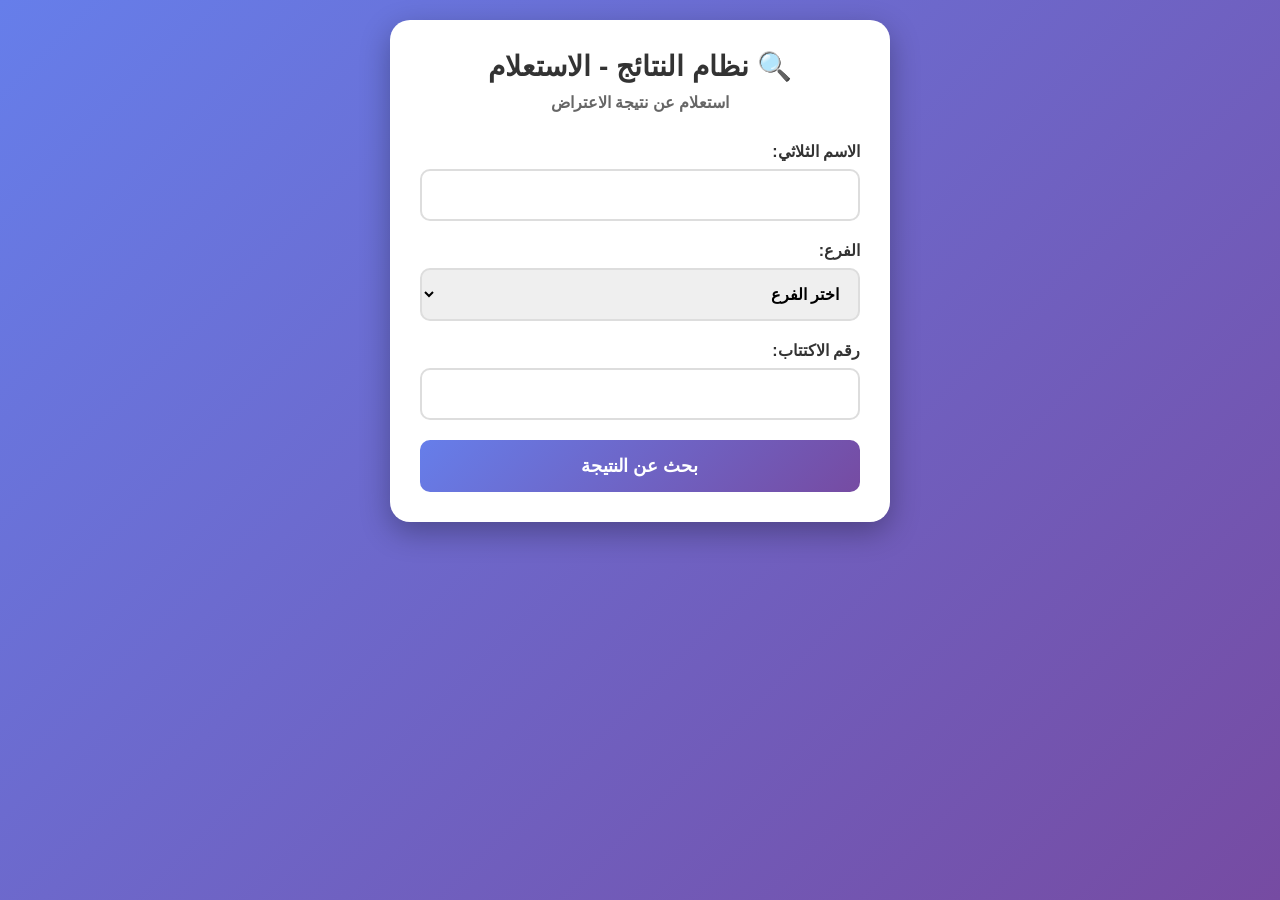
==== admin.html @ 6a86b706 "Update admin.html" ====
<!DOCTYPE html>
<html lang="ar" dir="rtl">
<head>
    <meta charset="UTF-8">
    <meta name="viewport" content="width=device-width, initial-scale=1.0">
    <title>نظام النتائج - الاستعلام</title>
    <style>
        * {
            margin: 0;
            padding: 0;
            box-sizing: border-box;
            font-family: 'Arial', sans-serif;
        }
        
        body {
            background: linear-gradient(135deg, #667eea 0%, #764ba2 100%);
            min-height: 100vh;
            padding: 20px;
        }
        
        .container {
            max-width: 500px;
            margin: 0 auto;
            background: white;
            border-radius: 20px;
            padding: 30px;
            box-shadow: 0 10px 30px rgba(0,0,0,0.3);
        }
        
        .header {
            text-align: center;
            margin-bottom: 30px;
        }
        
        .header h1 {
            color: #333;
            font-size: 28px;
            font-weight: bold;
            margin-bottom: 10px;
        }
        
        .header p {
            color: #666;
            font-size: 16px;
            font-weight: 600;
        }
        
        .form-group {
            margin-bottom: 20px;
        }
        
        label {
            display: block;
            font-weight: bold;
            margin-bottom: 8px;
            color: #333;
            font-size: 16px;
        }
        
        input, select {
            width: 100%;
            padding: 15px;
            border: 2px solid #ddd;
            border-radius: 10px;
            font-size: 16px;
            font-weight: bold;
            transition: border-color 0.3s;
        }
        
        input:focus, select:focus {
            outline: none;
            border-color: #667eea;
        }
        
        .btn {
            width: 100%;
            padding: 15px;
            background: linear-gradient(135deg, #667eea 0%, #764ba2 100%);
            color: white;
            border: none;
            border-radius: 10px;
            font-size: 18px;
            font-weight: bold;
            cursor: pointer;
            transition: transform 0.2s;
        }
        
        .btn:hover {
            transform: translateY(-2px);
        }
        
        .result-card {
            margin-top: 30px;
            padding: 20px;
            background: #f8f9fa;
            border-radius: 15px;
            border: 2px solid #e9ecef;
            display: none;
        }
        
        .result-item {
            display: flex;
            justify-content: space-between;
            margin-bottom: 15px;
            padding-bottom: 10px;
            border-bottom: 1px solid #dee2e6;
        }
        
        .result-label {
            font-weight: bold;
            color: #333;
        }
        
        .result-value {
            font-weight: bold;
            color: #667eea;
        }
        
        .subject-result {
            background: white;
            border-radius: 10px;
            padding: 15px;
            margin-bottom: 10px;
            border-left: 4px solid #667eea;
        }
        
        .subject-header {
            display: flex;
            justify-content: space-between;
            margin-bottom: 10px;
        }
        
        .subject-name {
            font-weight: bold;
            color: #333;
        }
        
        .success-badge {
            background: #4CAF50;
            color: white;
            padding: 5px 10px;
            border-radius: 15px;
            font-weight: bold;
            font-size: 14px;
        }
        
        .fail-badge {
            background: #f44336;
            color: white;
            padding: 5px 10px;
            border-radius: 15px;
            font-weight: bold;
            font-size: 14px;
        }
        
        .overall-result {
            text-align: center;
            padding: 15px;
            border-radius: 10px;
            margin-top: 15px;
            font-weight: bold;
            font-size: 18px;
        }
        
        .overall-success {
            background: #4CAF50;
            color: white;
        }
        
        .overall-fail {
            background: #f44336;
            color: white;
        }
    </style>
</head>
<body>
    <div class="container">
        <div class="header">
            <h1>🔍 نظام النتائج - الاستعلام</h1>
            <p>استعلام عن نتيجة الاعتراض</p>
        </div>
        
        <form id="searchForm">
            <div class="form-group">
                <label for="searchName">الاسم الثلاثي:</label>
                <input type="text" id="searchName" required>
            </div>
            
            <div class="form-group">
                <label for="searchBranch">الفرع:</label>
                <select id="searchBranch" required>
                    <option value="">اختر الفرع</option>
                    <option value="علمي">علمي</option>
                    <option value="أدبي">أدبي</option>
                </select>
            </div>
            
            <div class="form-group">
                <label for="searchSubscription">رقم الاكتتاب:</label>
                <input type="text" id="searchSubscription" required>
            </div>
            
            <button type="submit" class="btn">بحث عن النتيجة</button>
        </form>
        
        <div id="resultCard" class="result-card">
            <div class="result-item">
                <span class="result-label">الاسم:</span>
                <span class="result-value" id="resultName">-</span>
            </div>
            <div class="result-item">
                <span class="result-label">رقم الاكتتاب:</span>
                <span class="result-value" id="resultSubscription">-</span>
            </div>
            <div class="result-item">
                <span class="result-label">الفرع:</span>
                <span class="result-value" id="resultBranch">-</span>
            </div>
            <div class="result-item">
                <span class="result-label">تاريخ الإدخال:</span>
                <span class="result-value" id="resultDate">-</span>
            </div>
            
            <div id="subjectsResults" style="margin-top: 20px;"></div>
            <div id="overallResult"></div>
        </div>
    </div>

    <script>
        document.getElementById('searchForm').addEventListener('submit', function(e) {
            e.preventDefault();
            
            const name = document.getElementById('searchName').value;
            const branch = document.getElementById('searchBranch').value;
            const subscription = document.getElementById('searchSubscription').value;
            
            // Search in localStorage
            const key = `result_${subscription}`;
            const storedData = localStorage.getItem(key);
            
            const resultCard = document.getElementById('resultCard');
            
            if (storedData) {
                const data = JSON.parse(storedData);
                
                // Verify matching data
                if (data.name === name && data.branch === branch) {
                    // Display basic info
                    document.getElementById('resultName').textContent = data.name;
                    document.getElementById('resultSubscription').textContent = data.subscription;
                    document.getElementById('resultBranch').textContent = data.branch;
                    document.getElementById('resultDate').textContent = data.date;
                    
                    // Display subjects
                    const subjectsContainer = document.getElementById('subjectsResults');
                    subjectsContainer.innerHTML = '<div style="font-weight: bold; margin-bottom: 10px; color: #333;">المواد المعترض عليها:</div>';
                    
                    let allPassed = true;
                    
                    data.subjects.forEach((subject, index) => {
                        const subjectElement = document.createElement('div');
                        subjectElement.className = 'subject-result';
                        
                        subjectElement.innerHTML = `
                            <div class="subject-header">
                                <span class="subject-name">${subject.name}</span>
                                <span class="${subject.result === 'ناجح' ? 'success-badge' : 'fail-badge'}">
                                    ${subject.result === 'ناجح' ? 'ناجح ✅' : 'راسب ❌'}
                                </span>
                            </div>
                        `;
                        
                        subjectsContainer.appendChild(subjectElement);
                        
                        if (subject.result === 'راسب') {
                            allPassed = false;
                        }
                    });
                    
                    // Display overall result
                    const overallResult = document.getElementById('overallResult');
                    if (allPassed) {
                        overallResult.innerHTML = `<div class="overall-result overall-success">🎉 جميع المواد ناجحة - مبروك!</div>`;
                    } else {
                        overallResult.innerHTML = `<div class="overall-result overall-fail">⚠️ بعض المواد راسبة - نتمنى لك التوفيق</div>`;
                    }
                    
                    resultCard.style.display = 'block';
                } else {
                    alert('⚠️ لا توجد نتيجة مطابقة للبيانات المدخلة');
                    resultCard.style.display = 'none';
                }
            } else {
                alert('⚠️ لا توجد نتيجة مسجلة لهذا الرقم');
                resultCard.style.display = 'none';
            }
        });
    </script>
</body>
</html>
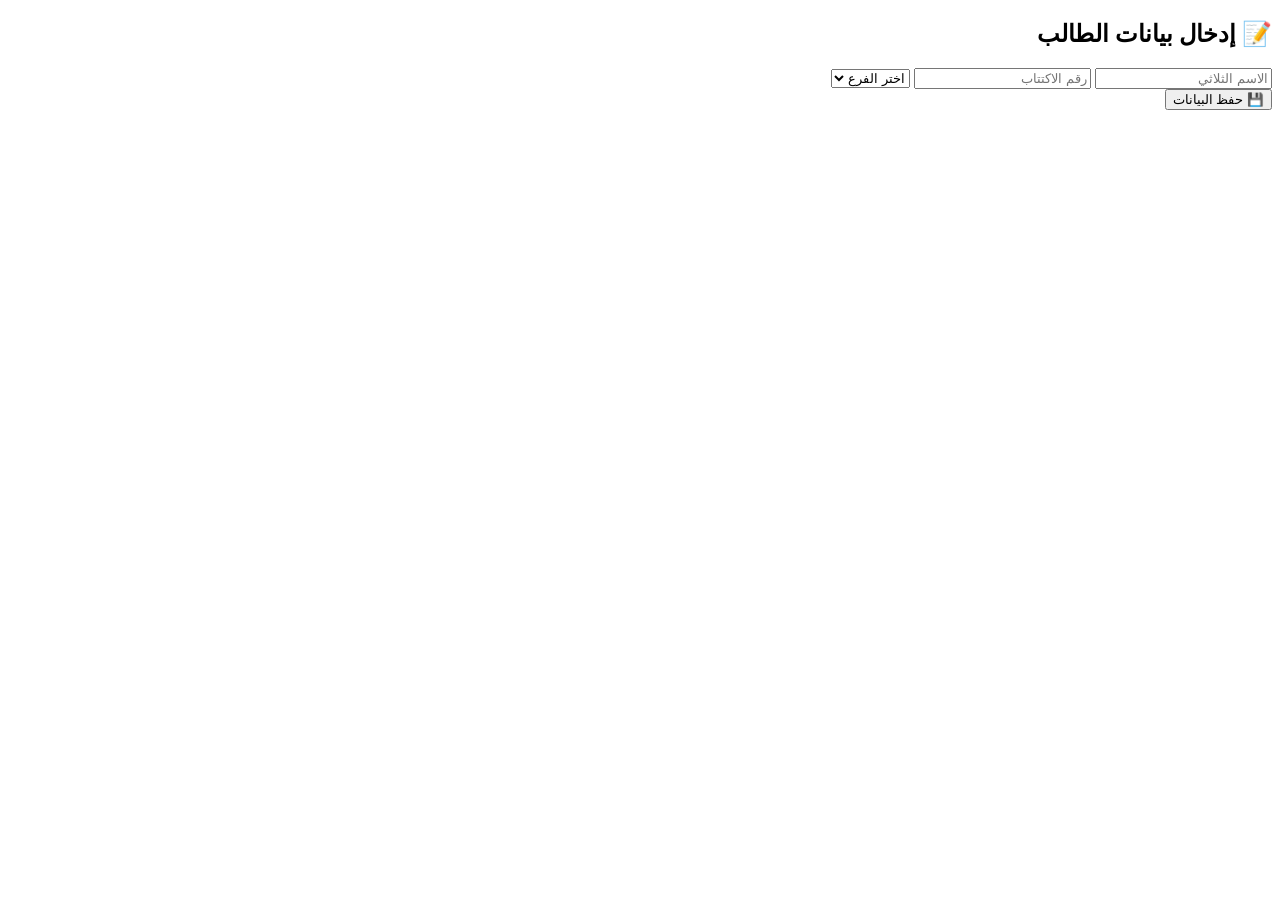
==== commit 35b7d8b9: "Update admin.html" ====
--- a/admin.html
+++ b/admin.html
@@ -1,300 +1,90 @@
 <!DOCTYPE html>
 <html lang="ar" dir="rtl">
 <head>
-    <meta charset="UTF-8">
-    <meta name="viewport" content="width=device-width, initial-scale=1.0">
-    <title>نظام النتائج - الاستعلام</title>
-    <style>
-        * {
-            margin: 0;
-            padding: 0;
-            box-sizing: border-box;
-            font-family: 'Arial', sans-serif;
-        }
-        
-        body {
-            background: linear-gradient(135deg, #667eea 0%, #764ba2 100%);
-            min-height: 100vh;
-            padding: 20px;
-        }
-        
-        .container {
-            max-width: 500px;
-            margin: 0 auto;
-            background: white;
-            border-radius: 20px;
-            padding: 30px;
-            box-shadow: 0 10px 30px rgba(0,0,0,0.3);
-        }
-        
-        .header {
-            text-align: center;
-            margin-bottom: 30px;
-        }
-        
-        .header h1 {
-            color: #333;
-            font-size: 28px;
-            font-weight: bold;
-            margin-bottom: 10px;
-        }
-        
-        .header p {
-            color: #666;
-            font-size: 16px;
-            font-weight: 600;
-        }
-        
-        .form-group {
-            margin-bottom: 20px;
-        }
-        
-        label {
-            display: block;
-            font-weight: bold;
-            margin-bottom: 8px;
-            color: #333;
-            font-size: 16px;
-        }
-        
-        input, select {
-            width: 100%;
-            padding: 15px;
-            border: 2px solid #ddd;
-            border-radius: 10px;
-            font-size: 16px;
-            font-weight: bold;
-            transition: border-color 0.3s;
-        }
-        
-        input:focus, select:focus {
-            outline: none;
-            border-color: #667eea;
-        }
-        
-        .btn {
-            width: 100%;
-            padding: 15px;
-            background: linear-gradient(135deg, #667eea 0%, #764ba2 100%);
-            color: white;
-            border: none;
-            border-radius: 10px;
-            font-size: 18px;
-            font-weight: bold;
-            cursor: pointer;
-            transition: transform 0.2s;
-        }
-        
-        .btn:hover {
-            transform: translateY(-2px);
-        }
-        
-        .result-card {
-            margin-top: 30px;
-            padding: 20px;
-            background: #f8f9fa;
-            border-radius: 15px;
-            border: 2px solid #e9ecef;
-            display: none;
-        }
-        
-        .result-item {
-            display: flex;
-            justify-content: space-between;
-            margin-bottom: 15px;
-            padding-bottom: 10px;
-            border-bottom: 1px solid #dee2e6;
-        }
-        
-        .result-label {
-            font-weight: bold;
-            color: #333;
-        }
-        
-        .result-value {
-            font-weight: bold;
-            color: #667eea;
-        }
-        
-        .subject-result {
-            background: white;
-            border-radius: 10px;
-            padding: 15px;
-            margin-bottom: 10px;
-            border-left: 4px solid #667eea;
-        }
-        
-        .subject-header {
-            display: flex;
-            justify-content: space-between;
-            margin-bottom: 10px;
-        }
-        
-        .subject-name {
-            font-weight: bold;
-            color: #333;
-        }
-        
-        .success-badge {
-            background: #4CAF50;
-            color: white;
-            padding: 5px 10px;
-            border-radius: 15px;
-            font-weight: bold;
-            font-size: 14px;
-        }
-        
-        .fail-badge {
-            background: #f44336;
-            color: white;
-            padding: 5px 10px;
-            border-radius: 15px;
-            font-weight: bold;
-            font-size: 14px;
-        }
-        
-        .overall-result {
-            text-align: center;
-            padding: 15px;
-            border-radius: 10px;
-            margin-top: 15px;
-            font-weight: bold;
-            font-size: 18px;
-        }
-        
-        .overall-success {
-            background: #4CAF50;
-            color: white;
-        }
-        
-        .overall-fail {
-            background: #f44336;
-            color: white;
-        }
-    </style>
+  <meta charset="UTF-8">
+  <title>لوحة المعلم</title>
+  <meta name="viewport" content="width=device-width, initial-scale=1.0">
 </head>
 <body>
-    <div class="container">
-        <div class="header">
-            <h1>🔍 نظام النتائج - الاستعلام</h1>
-            <p>استعلام عن نتيجة الاعتراض</p>
-        </div>
-        
-        <form id="searchForm">
-            <div class="form-group">
-                <label for="searchName">الاسم الثلاثي:</label>
-                <input type="text" id="searchName" required>
-            </div>
-            
-            <div class="form-group">
-                <label for="searchBranch">الفرع:</label>
-                <select id="searchBranch" required>
-                    <option value="">اختر الفرع</option>
-                    <option value="علمي">علمي</option>
-                    <option value="أدبي">أدبي</option>
-                </select>
-            </div>
-            
-            <div class="form-group">
-                <label for="searchSubscription">رقم الاكتتاب:</label>
-                <input type="text" id="searchSubscription" required>
-            </div>
-            
-            <button type="submit" class="btn">بحث عن النتيجة</button>
-        </form>
-        
-        <div id="resultCard" class="result-card">
-            <div class="result-item">
-                <span class="result-label">الاسم:</span>
-                <span class="result-value" id="resultName">-</span>
-            </div>
-            <div class="result-item">
-                <span class="result-label">رقم الاكتتاب:</span>
-                <span class="result-value" id="resultSubscription">-</span>
-            </div>
-            <div class="result-item">
-                <span class="result-label">الفرع:</span>
-                <span class="result-value" id="resultBranch">-</span>
-            </div>
-            <div class="result-item">
-                <span class="result-label">تاريخ الإدخال:</span>
-                <span class="result-value" id="resultDate">-</span>
-            </div>
-            
-            <div id="subjectsResults" style="margin-top: 20px;"></div>
-            <div id="overallResult"></div>
-        </div>
-    </div>
+  <h2>📝 إدخال بيانات الطالب</h2>
+  <input type="text" id="name" placeholder="الاسم الثلاثي">
+  <input type="text" id="number" placeholder="رقم الاكتتاب">
+  <select id="branch" onchange="renderSubjects()">
+    <option value="">اختر الفرع</option>
+    <option value="أدبي">أدبي</option>
+    <option value="علمي">علمي</option>
+  </select>
+  <div id="subjects-area"></div>
+  <button onclick="saveStudent()">💾 حفظ البيانات</button>
 
-    <script>
-        document.getElementById('searchForm').addEventListener('submit', function(e) {
-            e.preventDefault();
-            
-            const name = document.getElementById('searchName').value;
-            const branch = document.getElementById('searchBranch').value;
-            const subscription = document.getElementById('searchSubscription').value;
-            
-            // Search in localStorage
-            const key = `result_${subscription}`;
-            const storedData = localStorage.getItem(key);
-            
-            const resultCard = document.getElementById('resultCard');
-            
-            if (storedData) {
-                const data = JSON.parse(storedData);
-                
-                // Verify matching data
-                if (data.name === name && data.branch === branch) {
-                    // Display basic info
-                    document.getElementById('resultName').textContent = data.name;
-                    document.getElementById('resultSubscription').textContent = data.subscription;
-                    document.getElementById('resultBranch').textContent = data.branch;
-                    document.getElementById('resultDate').textContent = data.date;
-                    
-                    // Display subjects
-                    const subjectsContainer = document.getElementById('subjectsResults');
-                    subjectsContainer.innerHTML = '<div style="font-weight: bold; margin-bottom: 10px; color: #333;">المواد المعترض عليها:</div>';
-                    
-                    let allPassed = true;
-                    
-                    data.subjects.forEach((subject, index) => {
-                        const subjectElement = document.createElement('div');
-                        subjectElement.className = 'subject-result';
-                        
-                        subjectElement.innerHTML = `
-                            <div class="subject-header">
-                                <span class="subject-name">${subject.name}</span>
-                                <span class="${subject.result === 'ناجح' ? 'success-badge' : 'fail-badge'}">
-                                    ${subject.result === 'ناجح' ? 'ناجح ✅' : 'راسب ❌'}
-                                </span>
-                            </div>
-                        `;
-                        
-                        subjectsContainer.appendChild(subjectElement);
-                        
-                        if (subject.result === 'راسب') {
-                            allPassed = false;
-                        }
-                    });
-                    
-                    // Display overall result
-                    const overallResult = document.getElementById('overallResult');
-                    if (allPassed) {
-                        overallResult.innerHTML = `<div class="overall-result overall-success">🎉 جميع المواد ناجحة - مبروك!</div>`;
-                    } else {
-                        overallResult.innerHTML = `<div class="overall-result overall-fail">⚠️ بعض المواد راسبة - نتمنى لك التوفيق</div>`;
-                    }
-                    
-                    resultCard.style.display = 'block';
-                } else {
-                    alert('⚠️ لا توجد نتيجة مطابقة للبيانات المدخلة');
-                    resultCard.style.display = 'none';
-                }
-            } else {
-                alert('⚠️ لا توجد نتيجة مسجلة لهذا الرقم');
-                resultCard.style.display = 'none';
-            }
-        });
-    </script>
+  <script>
+    const subjects = {
+      "أدبي": [
+        { name: "لغة عربية", max: 400, min: 160 },
+        { name: "اللغة الإنجليزية", max: 400, min: 160 },
+        { name: "التاريخ", max: 300, min: 120 },
+        { name: "الجغرافيا", max: 300, min: 120 },
+        { name: "الفلسفة والعلوم الإنسانية", max: 300, min: 120 },
+        { name: "التربية الإسلامية", max: 200, min: 80 }
+      ],
+      "علمي": [
+        { name: "لغة عربية", max: 400, min: 160 },
+        { name: "اللغة الإنجليزية", max: 400, min: 160 },
+        { name: "الرياضيات", max: 600, min: 240 },
+        { name: "الفيزياء", max: 300, min: 120 },
+        { name: "الكيمياء", max: 300, min: 120 },
+        { name: "العلوم", max: 300, min: 120 },
+        { name: "التربية الإسلامية", max: 200, min: 80 }
+      ]
+    };
+
+    function renderSubjects() {
+      const branch = document.getElementById("branch").value;
+      const area = document.getElementById("subjects-area");
+      area.innerHTML = "";
+      if (!branch || !subjects[branch]) return;
+
+      let html = `<table><tr><th>المادة</th><th>الدرجة</th><th>العظمى</th><th>الدنيا</th></tr>`;
+      subjects[branch].forEach((subj, i) => {
+        html += `<tr>
+          <td>${subj.name}</td>
+          <td><input type="number" id="mark_${i}" placeholder="الدرجة"></td>
+          <td>${subj.max}</td>
+          <td>${subj.min}</td>
+        </tr>`;
+      });
+      html += `</table>`;
+      area.innerHTML = html;
+    }
+
+    function saveStudent() {
+      const name = document.getElementById("name").value.trim();
+      const number = document.getElementById("number").value.trim();
+      const branch = document.getElementById("branch").value;
+      if (!name || !number || !branch) return alert("يرجى تعبئة جميع الحقول");
+
+      const marks = {};
+      subjects[branch].forEach((subj, i) => {
+        marks[subj.name] = {
+          value: +document.getElementById("mark_" + i).value,
+          max: subj.max,
+          min: subj.min
+        };
+      });
+
+      const student = {
+        name,
+        number,
+        branch,
+        governorate: "الحسكة",
+        year: "2025",
+        marks
+      };
+
+      const key = "student_" + number + "_" + branch + "_2025";
+      localStorage.setItem(key, JSON.stringify(student));
+      alert("✅ تم حفظ بيانات الطالب بنجاح");
+    }
+  </script>
 </body>
 </html>
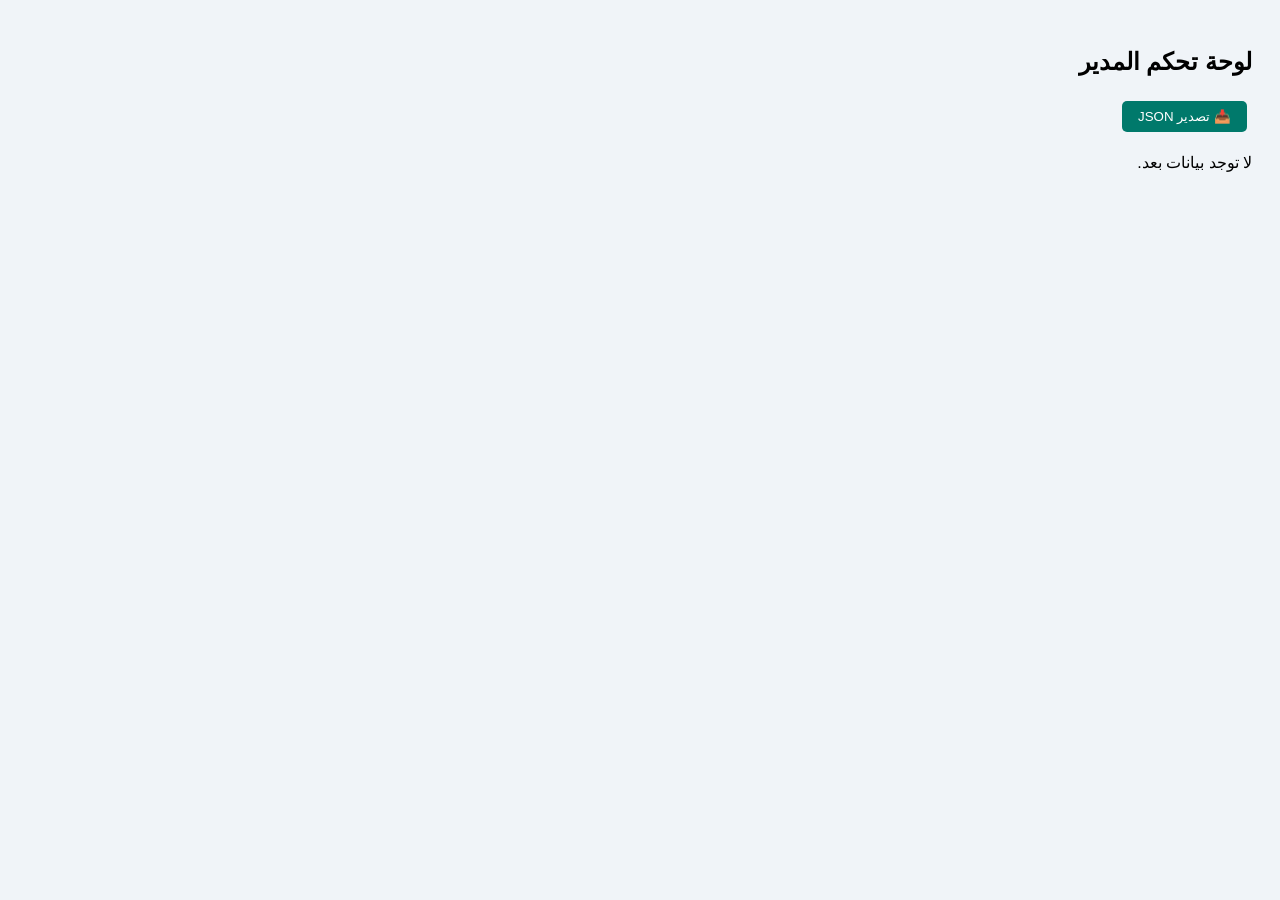
==== commit 0990a652: "Create admin.html" ====
--- a/admin.html
+++ b/admin.html
@@ -1,90 +1,61 @@
 <!DOCTYPE html>
-<html lang="ar" dir="rtl">
+<html lang="ar">
 <head>
   <meta charset="UTF-8">
-  <title>لوحة المعلم</title>
-  <meta name="viewport" content="width=device-width, initial-scale=1.0">
+  <title>لوحة تحكم المدير</title>
+  <style>
+    body { font-family: 'Segoe UI', sans-serif; direction: rtl; padding: 20px; background: #f0f4f8; }
+    table { width: 100%; border-collapse: collapse; margin-top: 15px; }
+    th, td { border: 1px solid #ccc; padding: 8px; }
+    button { padding: 8px 16px; margin: 5px; background: #00796b; color: white; border: none; border-radius: 5px; }
+  </style>
 </head>
 <body>
-  <h2>📝 إدخال بيانات الطالب</h2>
-  <input type="text" id="name" placeholder="الاسم الثلاثي">
-  <input type="text" id="number" placeholder="رقم الاكتتاب">
-  <select id="branch" onchange="renderSubjects()">
-    <option value="">اختر الفرع</option>
-    <option value="أدبي">أدبي</option>
-    <option value="علمي">علمي</option>
-  </select>
-  <div id="subjects-area"></div>
-  <button onclick="saveStudent()">💾 حفظ البيانات</button>
+  <h2>لوحة تحكم المدير</h2>
+  <button onclick="exportJSON()">📥 تصدير JSON</button>
+  <div id="adminData"></div>
 
   <script>
-    const subjects = {
-      "أدبي": [
-        { name: "لغة عربية", max: 400, min: 160 },
-        { name: "اللغة الإنجليزية", max: 400, min: 160 },
-        { name: "التاريخ", max: 300, min: 120 },
-        { name: "الجغرافيا", max: 300, min: 120 },
-        { name: "الفلسفة والعلوم الإنسانية", max: 300, min: 120 },
-        { name: "التربية الإسلامية", max: 200, min: 80 }
-      ],
-      "علمي": [
-        { name: "لغة عربية", max: 400, min: 160 },
-        { name: "اللغة الإنجليزية", max: 400, min: 160 },
-        { name: "الرياضيات", max: 600, min: 240 },
-        { name: "الفيزياء", max: 300, min: 120 },
-        { name: "الكيمياء", max: 300, min: 120 },
-        { name: "العلوم", max: 300, min: 120 },
-        { name: "التربية الإسلامية", max: 200, min: 80 }
-      ]
-    };
+    let studentsData = JSON.parse(localStorage.getItem("studentsData") || "[]");
 
-    function renderSubjects() {
-      const branch = document.getElementById("branch").value;
-      const area = document.getElementById("subjects-area");
-      area.innerHTML = "";
-      if (!branch || !subjects[branch]) return;
+    function showAdminData() {
+      const container = document.getElementById("adminData");
+      if (studentsData.length === 0) {
+        container.innerHTML = "<p>لا توجد بيانات بعد.</p>";
+        return;
+      }
 
-      let html = `<table><tr><th>المادة</th><th>الدرجة</th><th>العظمى</th><th>الدنيا</th></tr>`;
-      subjects[branch].forEach((subj, i) => {
+      let html = "<table><tr><th>الاسم</th><th>الصف</th><th>الشعبة</th><th>عدد المواد</th><th>حذف</th></tr>";
+      studentsData.forEach((s, i) => {
         html += `<tr>
-          <td>${subj.name}</td>
-          <td><input type="number" id="mark_${i}" placeholder="الدرجة"></td>
-          <td>${subj.max}</td>
-          <td>${subj.min}</td>
+          <td>${s.name}</td>
+          <td>${s.class}</td>
+          <td>${s.group}</td>
+          <td>${Object.keys(s.status).length}</td>
+          <td><button onclick="deleteStudent(${i})">🗑️ حذف</button></td>
         </tr>`;
       });
-      html += `</table>`;
-      area.innerHTML = html;
+      html += "</table>";
+      container.innerHTML = html;
     }
 
-    function saveStudent() {
-      const name = document.getElementById("name").value.trim();
-      const number = document.getElementById("number").value.trim();
-      const branch = document.getElementById("branch").value;
-      if (!name || !number || !branch) return alert("يرجى تعبئة جميع الحقول");
+    function deleteStudent(index) {
+      if (confirm("هل أنت متأكد من حذف هذا الطالب؟")) {
+        studentsData.splice(index, 1);
+        localStorage.setItem("studentsData", JSON.stringify(studentsData));
+        showAdminData();
+      }
+    }
 
-      const marks = {};
-      subjects[branch].forEach((subj, i) => {
-        marks[subj.name] = {
-          value: +document.getElementById("mark_" + i).value,
-          max: subj.max,
-          min: subj.min
-        };
-      });
+    function exportJSON() {
+      const dataStr = "data:text/json;charset=utf-8," + encodeURIComponent(JSON.stringify(studentsData, null, 2));
+      const dl = document.createElement("a");
+      dl.setAttribute("href", dataStr);
+      dl.setAttribute("download", "studentsData.json");
+      dl.click();
+    }
 
-      const student = {
-        name,
-        number,
-        branch,
-        governorate: "الحسكة",
-        year: "2025",
-        marks
-      };
-
-      const key = "student_" + number + "_" + branch + "_2025";
-      localStorage.setItem(key, JSON.stringify(student));
-      alert("✅ تم حفظ بيانات الطالب بنجاح");
-    }
+    showAdminData();
   </script>
 </body>
 </html>
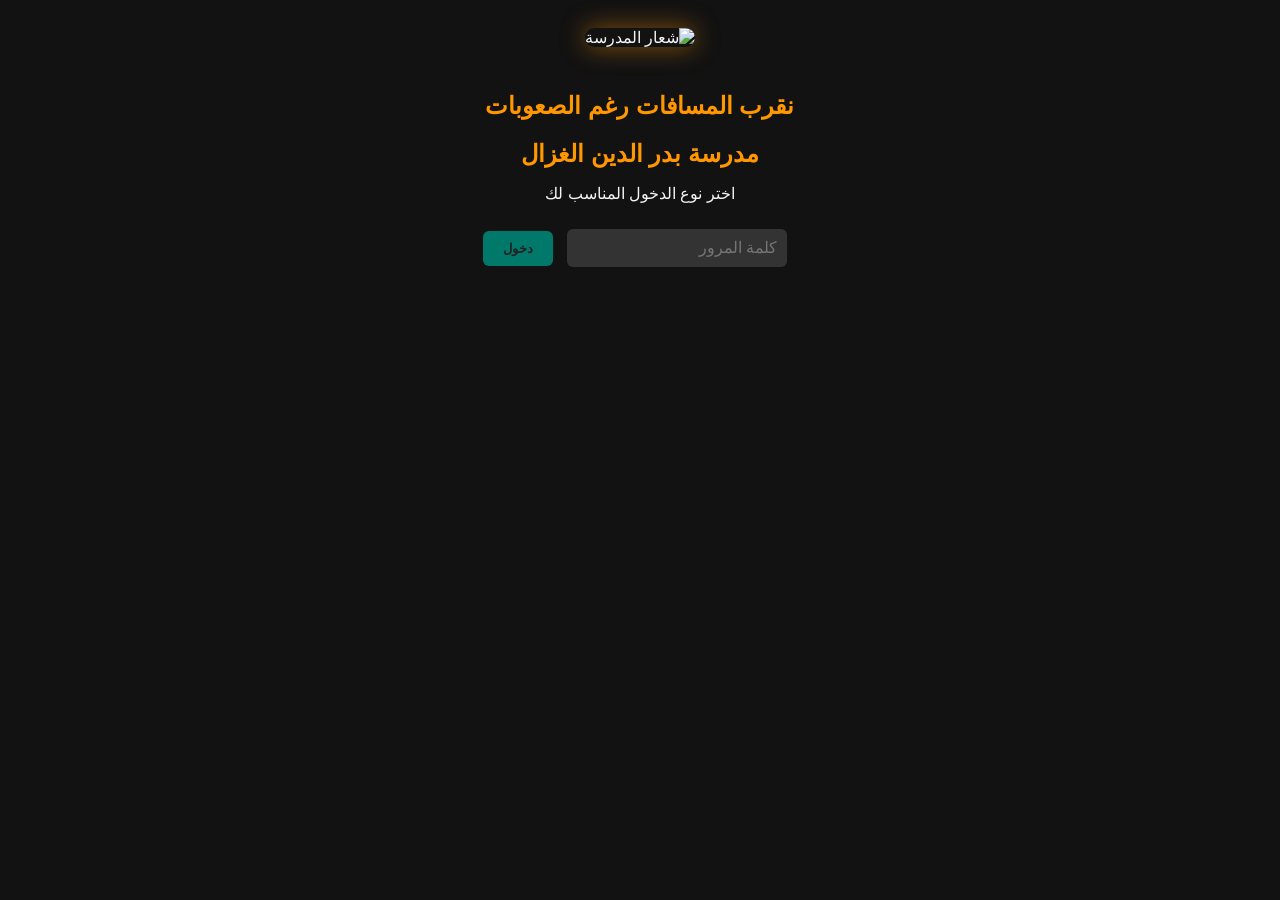
==== commit fbc8894c: "Update admin.html" ====
--- a/admin.html
+++ b/admin.html
@@ -4,19 +4,97 @@
   <meta charset="UTF-8">
   <title>لوحة تحكم المدير</title>
   <style>
-    body { font-family: 'Segoe UI', sans-serif; direction: rtl; padding: 20px; background: #f0f4f8; }
-    table { width: 100%; border-collapse: collapse; margin-top: 15px; }
-    th, td { border: 1px solid #ccc; padding: 8px; }
-    button { padding: 8px 16px; margin: 5px; background: #00796b; color: white; border: none; border-radius: 5px; }
+    body {
+      background: #121212;
+      color: #f5f5f5;
+      font-family: 'Segoe UI', sans-serif;
+      direction: rtl;
+      padding: 20px;
+      text-align: center;
+    }
+    .logo {
+      width: 250px;
+      margin-bottom: 25px;
+      border-radius: 25px;
+      box-shadow: 0 0 25px rgba(255, 152, 0, 0.5);
+    }
+    h2 {
+      color: #ff9800;
+      margin-bottom: 10px;
+    }
+    input {
+      padding: 10px;
+      margin: 10px;
+      font-size: 16px;
+      border-radius: 6px;
+      border: none;
+      background: #333;
+      color: #fff;
+      width: 200px;
+    }
+    button {
+      padding: 10px 20px;
+      background: #00796b;
+      color: #212121;
+      font-weight: bold;
+      border: none;
+      border-radius: 6px;
+      cursor: pointer;
+    }
+    table {
+      width: 100%;
+      border-collapse: collapse;
+      margin-top: 20px;
+    }
+    th, td {
+      border: 1px solid #555;
+      padding: 8px;
+    }
+    #adminPanel {
+      display: none;
+    }
+    #notification {
+      margin-top: 25px;
+      color: #4caf50;
+      font-weight: bold;
+    }
   </style>
 </head>
 <body>
-  <h2>لوحة تحكم المدير</h2>
-  <button onclick="exportJSON()">📥 تصدير JSON</button>
-  <div id="adminData"></div>
+
+  <!-- شعار المدرسة -->
+  <img src="logo.png" alt="شعار المدرسة" class="logo">
+  <h2>نقرب المسافات رغم الصعوبات </h2>
+  <h2>مدرسة بدر الدين الغزال</h2>
+  <p>اختر نوع الدخول المناسب لك</p>
+
+  <!-- نموذج كلمة المرور -->
+  <input type="password" id="password" placeholder="كلمة المرور">
+  <button onclick="checkPassword()">دخول</button>
+  <div id="notification"></div>
+
+  <!-- لوحة التحكم -->
+  <div id="adminPanel">
+    <h3>🧑‍💼 لوحة تحكم المدير</h3>
+    <button onclick="exportJSON()">📥 تصدير JSON</button>
+    <div id="adminData"></div>
+  </div>
 
   <script>
+    const adminPassword = "1234"; // يمكنك تغييره هنا
     let studentsData = JSON.parse(localStorage.getItem("studentsData") || "[]");
+
+    function checkPassword() {
+      const input = document.getElementById("password").value;
+      const note = document.getElementById("notification");
+      if (input === adminPassword) {
+        document.getElementById("adminPanel").style.display = "block";
+        note.textContent = "✅ تم الدخول بنجاح";
+        showAdminData();
+      } else {
+        note.textContent = "❌ كلمة المرور غير صحيحة";
+      }
+    }
 
     function showAdminData() {
       const container = document.getElementById("adminData");
@@ -54,8 +132,6 @@
       dl.setAttribute("download", "studentsData.json");
       dl.click();
     }
-
-    showAdminData();
   </script>
 </body>
 </html>
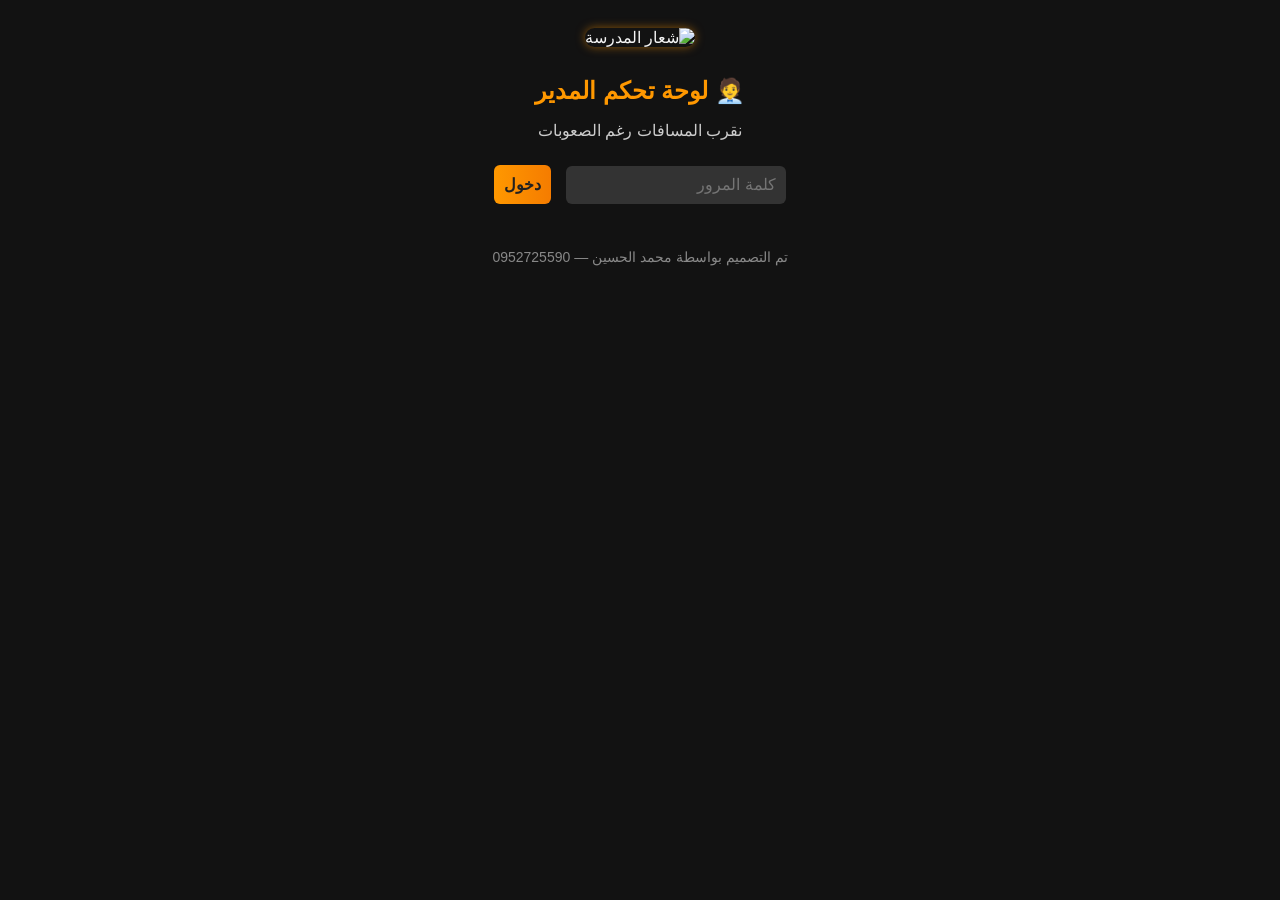
==== commit bede9af0: "Update admin.html" ====
--- a/admin.html
+++ b/admin.html
@@ -13,33 +13,34 @@
       text-align: center;
     }
     .logo {
-      width: 250px;
-      margin-bottom: 25px;
-      border-radius: 25px;
-      box-shadow: 0 0 25px rgba(255, 152, 0, 0.5);
+      width: 120px;
+      margin-bottom: 10px;
+      border-radius: 12px;
+      box-shadow: 0 0 10px rgba(255, 152, 0, 0.5);
     }
     h2 {
       color: #ff9800;
-      margin-bottom: 10px;
+      margin-bottom: 5px;
     }
-    input {
+    p {
+      color: #ccc;
+      margin-bottom: 20px;
+    }
+    input, button {
       padding: 10px;
-      margin: 10px;
+      margin: 5px;
       font-size: 16px;
       border-radius: 6px;
       border: none;
+    }
+    input {
       background: #333;
       color: #fff;
-      width: 200px;
     }
     button {
-      padding: 10px 20px;
-      background: #00796b;
+      background: linear-gradient(to right, #ff9800, #f57c00);
       color: #212121;
       font-weight: bold;
-      border: none;
-      border-radius: 6px;
-      cursor: pointer;
     }
     table {
       width: 100%;
@@ -54,34 +55,37 @@
       display: none;
     }
     #notification {
-      margin-top: 25px;
+      margin-top: 10px;
       color: #4caf50;
       font-weight: bold;
+    }
+    footer {
+      margin-top: 40px;
+      font-size: 14px;
+      color: #888;
     }
   </style>
 </head>
 <body>
 
-  <!-- شعار المدرسة -->
-  <img src="logo.png" alt="شعار المدرسة" class="logo">
-  <h2>نقرب المسافات رغم الصعوبات </h2>
-  <h2>مدرسة بدر الدين الغزال</h2>
-  <p>اختر نوع الدخول المناسب لك</p>
+  <img src="https://i.ibb.co/KpdJjYwq/logo.jpg" class="logo" alt="شعار المدرسة">
+  <h2>🧑‍💼 لوحة تحكم المدير</h2>
+  <p>نقرب المسافات رغم الصعوبات</p>
 
-  <!-- نموذج كلمة المرور -->
   <input type="password" id="password" placeholder="كلمة المرور">
   <button onclick="checkPassword()">دخول</button>
   <div id="notification"></div>
 
-  <!-- لوحة التحكم -->
   <div id="adminPanel">
-    <h3>🧑‍💼 لوحة تحكم المدير</h3>
+    <h3>📋 بيانات الطلاب</h3>
     <button onclick="exportJSON()">📥 تصدير JSON</button>
     <div id="adminData"></div>
   </div>
 
+  <footer>تم التصميم بواسطة محمد الحسين — 0952725590</footer>
+
   <script>
-    const adminPassword = "1234"; // يمكنك تغييره هنا
+    const adminPassword = "1234";
     let studentsData = JSON.parse(localStorage.getItem("studentsData") || "[]");
 
     function checkPassword() {
@@ -129,9 +133,4 @@
       const dataStr = "data:text/json;charset=utf-8," + encodeURIComponent(JSON.stringify(studentsData, null, 2));
       const dl = document.createElement("a");
       dl.setAttribute("href", dataStr);
-      dl.setAttribute("download", "studentsData.json");
-      dl.click();
-    }
-  </script>
-</body>
-</html>+      dl.setAttribute("download", "studentsData.json");
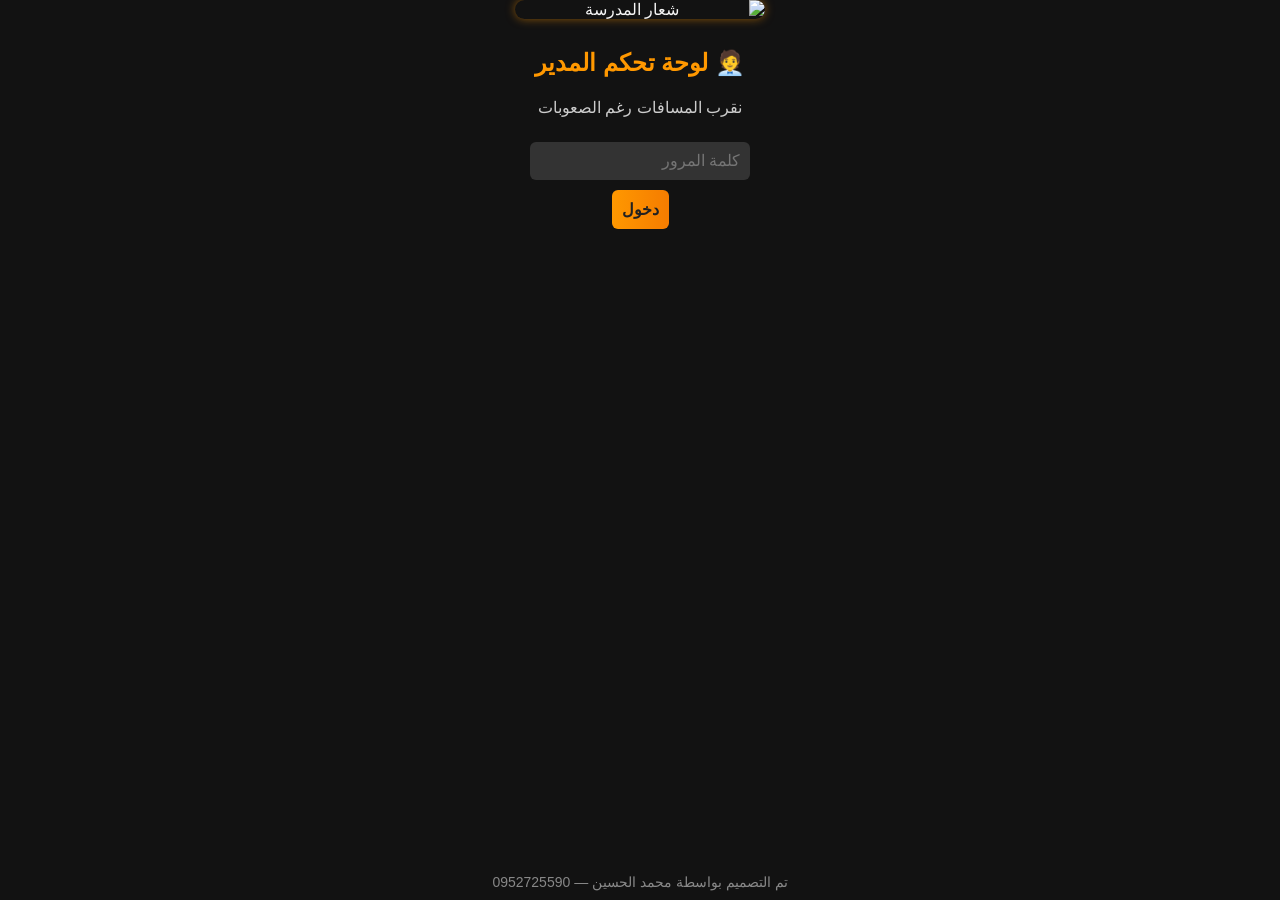
==== commit 85fc721e: "Update admin.html" ====
--- a/admin.html
+++ b/admin.html
@@ -3,17 +3,25 @@
 <head>
   <meta charset="UTF-8">
   <title>لوحة تحكم المدير</title>
+  <meta name="viewport" content="width=device-width, initial-scale=1.0, maximum-scale=1.0, user-scalable=no">
   <style>
-    body {
+    html, body {
+      margin: 0;
+      padding: 0;
+      height: 100vh;
+      overflow: hidden;
       background: #121212;
+      font-family: 'Segoe UI', sans-serif;
       color: #f5f5f5;
-      font-family: 'Segoe UI', sans-serif;
       direction: rtl;
-      padding: 20px;
+      display: flex;
+      flex-direction: column;
+      justify-content: center;
+      align-items: center;
       text-align: center;
     }
     .logo {
-      width: 120px;
+      width: 250px;
       margin-bottom: 10px;
       border-radius: 12px;
       box-shadow: 0 0 10px rgba(255, 152, 0, 0.5);
@@ -60,9 +68,10 @@
       font-weight: bold;
     }
     footer {
-      margin-top: 40px;
+      margin-top: auto;
       font-size: 14px;
       color: #888;
+      padding: 10px;
     }
   </style>
 </head>
@@ -133,4 +142,9 @@
       const dataStr = "data:text/json;charset=utf-8," + encodeURIComponent(JSON.stringify(studentsData, null, 2));
       const dl = document.createElement("a");
       dl.setAttribute("href", dataStr);
-      dl.setAttribute("download", "studentsData.json");+      dl.setAttribute("download", "studentsData.json");
+      dl.click();
+    }
+  </script>
+</body>
+</html>
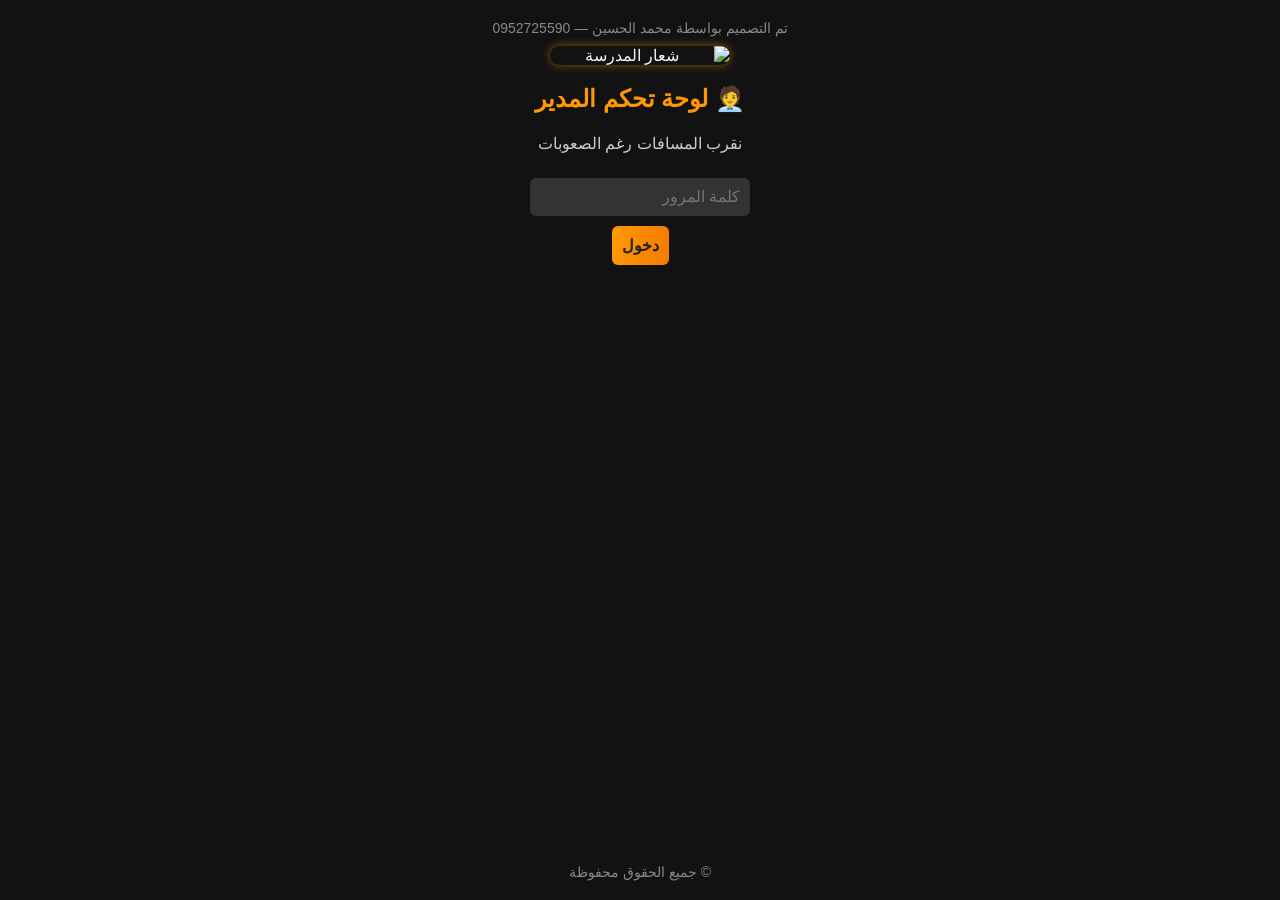
==== commit 04ef3434: "Update admin.html" ====
--- a/admin.html
+++ b/admin.html
@@ -8,27 +8,26 @@
     html, body {
       margin: 0;
       padding: 0;
-      height: 100vh;
-      overflow: hidden;
+      min-height: 100vh;
+      overflow-y: auto;
       background: #121212;
       font-family: 'Segoe UI', sans-serif;
       color: #f5f5f5;
       direction: rtl;
       display: flex;
       flex-direction: column;
-      justify-content: center;
       align-items: center;
       text-align: center;
     }
     .logo {
-      width: 250px;
-      margin-bottom: 10px;
+      width: 180px;
+      margin: 10px 0;
       border-radius: 12px;
       box-shadow: 0 0 10px rgba(255, 152, 0, 0.5);
     }
     h2 {
       color: #ff9800;
-      margin-bottom: 5px;
+      margin: 10px 0 5px;
     }
     p {
       color: #ccc;
@@ -67,16 +66,22 @@
       color: #4caf50;
       font-weight: bold;
     }
+    .designer {
+      font-size: 14px;
+      color: #888;
+      margin-top: 20px;
+    }
     footer {
       margin-top: auto;
       font-size: 14px;
       color: #888;
-      padding: 10px;
+      padding-bottom: 20px;
     }
   </style>
 </head>
 <body>
 
+  <div class="designer">تم التصميم بواسطة محمد الحسين — 0952725590</div>
   <img src="https://i.ibb.co/KpdJjYwq/logo.jpg" class="logo" alt="شعار المدرسة">
   <h2>🧑‍💼 لوحة تحكم المدير</h2>
   <p>نقرب المسافات رغم الصعوبات</p>
@@ -91,7 +96,7 @@
     <div id="adminData"></div>
   </div>
 
-  <footer>تم التصميم بواسطة محمد الحسين — 0952725590</footer>
+  <footer>© جميع الحقوق محفوظة</footer>
 
   <script>
     const adminPassword = "1234";
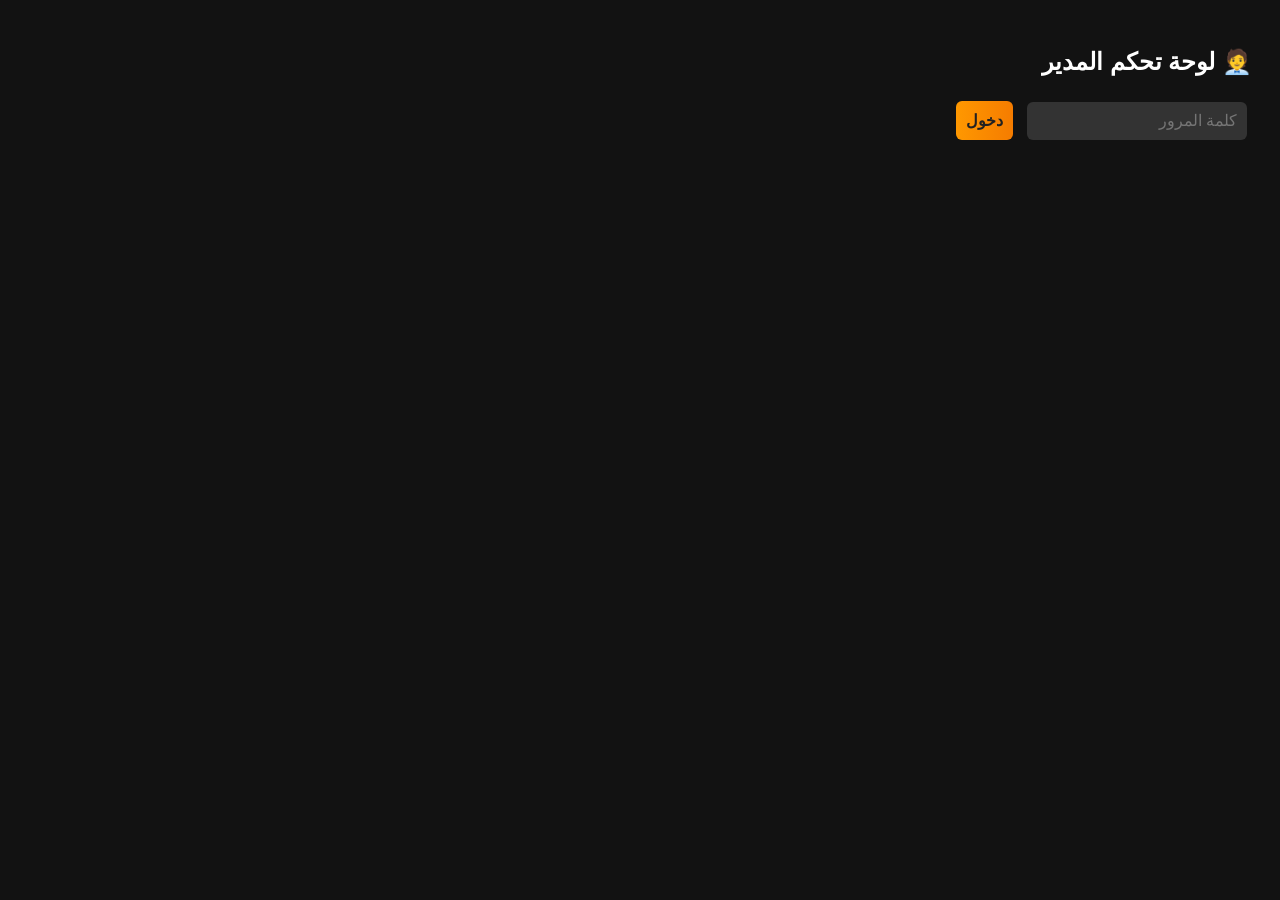
==== commit 17697452: "Update admin.html" ====
--- a/admin.html
+++ b/admin.html
@@ -3,152 +3,65 @@
 <head>
   <meta charset="UTF-8">
   <title>لوحة تحكم المدير</title>
-  <meta name="viewport" content="width=device-width, initial-scale=1.0, maximum-scale=1.0, user-scalable=no">
+  <meta name="viewport" content="width=device-width, initial-scale=1.0">
   <style>
-    html, body {
-      margin: 0;
-      padding: 0;
-      min-height: 100vh;
-      overflow-y: auto;
-      background: #121212;
-      font-family: 'Segoe UI', sans-serif;
-      color: #f5f5f5;
-      direction: rtl;
-      display: flex;
-      flex-direction: column;
-      align-items: center;
-      text-align: center;
-    }
-    .logo {
-      width: 180px;
-      margin: 10px 0;
-      border-radius: 12px;
-      box-shadow: 0 0 10px rgba(255, 152, 0, 0.5);
-    }
-    h2 {
-      color: #ff9800;
-      margin: 10px 0 5px;
-    }
-    p {
-      color: #ccc;
-      margin-bottom: 20px;
-    }
-    input, button {
-      padding: 10px;
-      margin: 5px;
-      font-size: 16px;
-      border-radius: 6px;
-      border: none;
-    }
-    input {
-      background: #333;
-      color: #fff;
-    }
-    button {
-      background: linear-gradient(to right, #ff9800, #f57c00);
-      color: #212121;
-      font-weight: bold;
-    }
-    table {
-      width: 100%;
-      border-collapse: collapse;
-      margin-top: 20px;
-    }
-    th, td {
-      border: 1px solid #555;
-      padding: 8px;
-    }
-    #adminPanel {
-      display: none;
-    }
-    #notification {
-      margin-top: 10px;
-      color: #4caf50;
-      font-weight: bold;
-    }
-    .designer {
-      font-size: 14px;
-      color: #888;
-      margin-top: 20px;
-    }
-    footer {
-      margin-top: auto;
-      font-size: 14px;
-      color: #888;
-      padding-bottom: 20px;
-    }
+    body { font-family: 'Segoe UI', sans-serif; direction: rtl; background: #121212; color: #fff; padding: 20px; }
+    input, button { padding: 10px; margin: 5px; font-size: 16px; border-radius: 6px; border: none; background: #333; color: #fff; }
+    button { background: linear-gradient(to right, #ff9800, #f57c00); color: #212121; font-weight: bold; }
+    table { width: 100%; border-collapse: collapse; margin-top: 15px; background: #222; }
+    th, td { border: 1px solid #555; padding: 8px; color: #fff; }
   </style>
 </head>
 <body>
-
-  <div class="designer">تم التصميم بواسطة محمد الحسين — 0952725590</div>
-  <img src="https://i.ibb.co/KpdJjYwq/logo.jpg" class="logo" alt="شعار المدرسة">
   <h2>🧑‍💼 لوحة تحكم المدير</h2>
-  <p>نقرب المسافات رغم الصعوبات</p>
-
   <input type="password" id="password" placeholder="كلمة المرور">
   <button onclick="checkPassword()">دخول</button>
-  <div id="notification"></div>
-
-  <div id="adminPanel">
+  <div id="panel" style="display:none;">
     <h3>📋 بيانات الطلاب</h3>
-    <button onclick="exportJSON()">📥 تصدير JSON</button>
-    <div id="adminData"></div>
+    <button onclick="loadData()">🔄 تحديث</button>
+    <div id="data"></div>
   </div>
-
-  <footer>© جميع الحقوق محفوظة</footer>
 
   <script>
     const adminPassword = "1234";
-    let studentsData = JSON.parse(localStorage.getItem("studentsData") || "[]");
+    const apiURL = "https://sheetdb.io/api/v1/6534bwnl5o7sl";
 
     function checkPassword() {
       const input = document.getElementById("password").value;
-      const note = document.getElementById("notification");
       if (input === adminPassword) {
-        document.getElementById("adminPanel").style.display = "block";
-        note.textContent = "✅ تم الدخول بنجاح";
-        showAdminData();
+        document.getElementById("panel").style.display = "block";
+        loadData();
       } else {
-        note.textContent = "❌ كلمة المرور غير صحيحة";
+        alert("❌ كلمة المرور غير صحيحة");
       }
     }
 
-    function showAdminData() {
-      const container = document.getElementById("adminData");
-      if (studentsData.length === 0) {
-        container.innerHTML = "<p>لا توجد بيانات بعد.</p>";
+    async function loadData() {
+      const res = await fetch(apiURL);
+      const data = await res.json();
+      const container = document.getElementById("data");
+      if (data.length === 0) {
+        container.innerHTML = "<p>لا توجد بيانات.</p>";
         return;
       }
 
-      let html = "<table><tr><th>الاسم</th><th>الصف</th><th>الشعبة</th><th>عدد المواد</th><th>حذف</th></tr>";
-      studentsData.forEach((s, i) => {
+      let html = "<table><tr><th>الاسم</th><th>الصف</th><th>الشعبة</th><th>المادة</th><th>غياب</th><th>تأخر</th><th>وظائف</th><th>مذاكرة</th><th>امتحان</th><th>تاريخ</th><th>حذف</th></tr>";
+      data.forEach((s, i) => {
         html += `<tr>
-          <td>${s.name}</td>
-          <td>${s.class}</td>
-          <td>${s.group}</td>
-          <td>${Object.keys(s.status).length}</td>
-          <td><button onclick="deleteStudent(${i})">🗑️ حذف</button></td>
+          <td>${s.name}</td><td>${s.class}</td><td>${s.group}</td><td>${s.subject}</td>
+          <td>${s.absence}</td><td>${s.delay}</td><td>${s.homework}</td><td>${s.quiz}</td><td>${s.exam}</td><td>${s.date}</td>
+          <td><button onclick="deleteRow(${s.id})">🗑️</button></td>
         </tr>`;
       });
       html += "</table>";
       container.innerHTML = html;
     }
 
-    function deleteStudent(index) {
-      if (confirm("هل أنت متأكد من حذف هذا الطالب؟")) {
-        studentsData.splice(index, 1);
-        localStorage.setItem("studentsData", JSON.stringify(studentsData));
-        showAdminData();
+    async function deleteRow(id) {
+      if (confirm("هل تريد حذف هذا السطر؟")) {
+        await fetch(`${apiURL}/id/${id}`, { method: "DELETE" });
+        loadData();
       }
-    }
-
-    function exportJSON() {
-      const dataStr = "data:text/json;charset=utf-8," + encodeURIComponent(JSON.stringify(studentsData, null, 2));
-      const dl = document.createElement("a");
-      dl.setAttribute("href", dataStr);
-      dl.setAttribute("download", "studentsData.json");
-      dl.click();
     }
   </script>
 </body>
